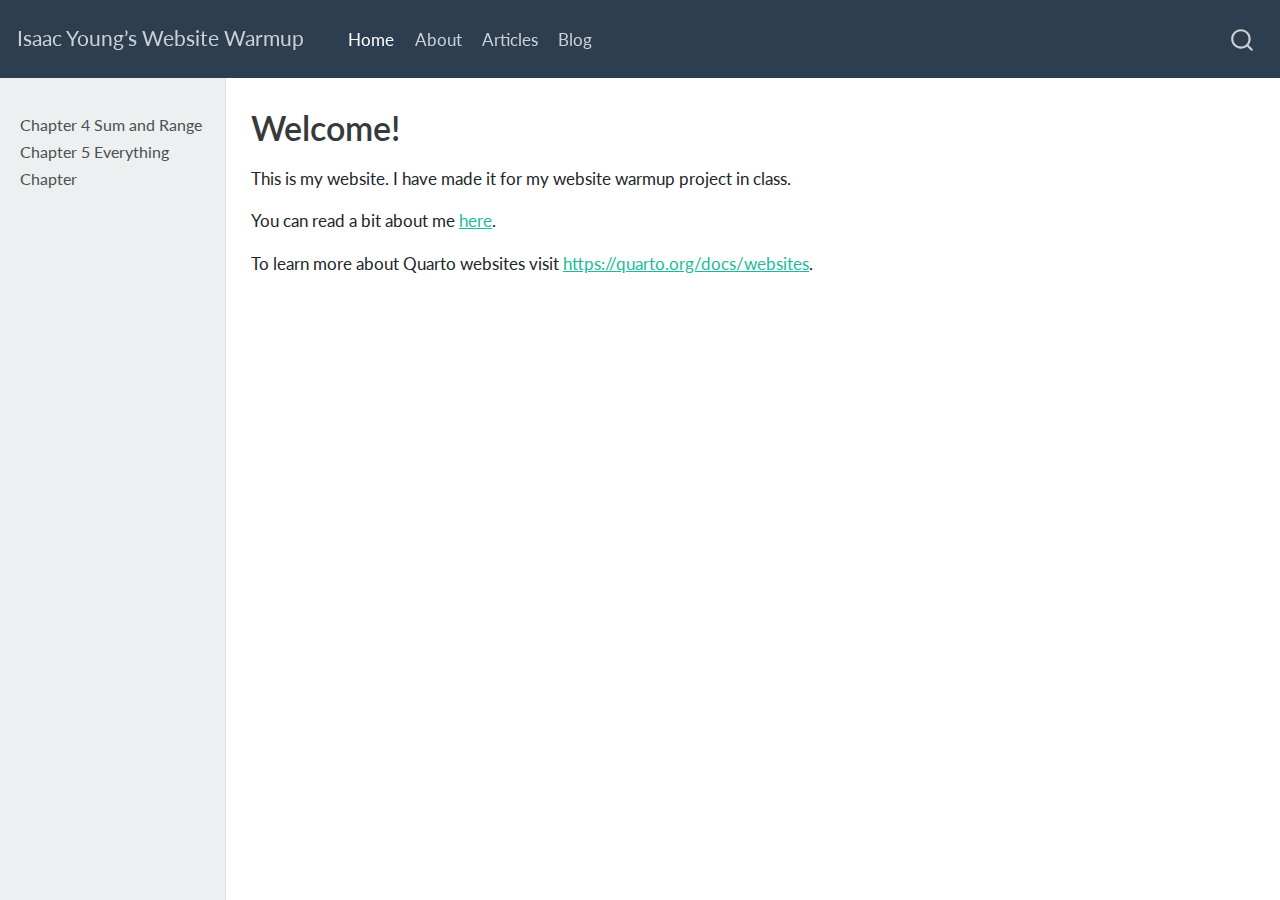
==== docs/index.html @ c79665a1 "initial commit" ====
<!DOCTYPE html>
<html xmlns="http://www.w3.org/1999/xhtml" lang="en" xml:lang="en"><head>

<meta charset="utf-8">
<meta name="generator" content="quarto-1.3.450">

<meta name="viewport" content="width=device-width, initial-scale=1.0, user-scalable=yes">


<title>Isaac Young’s Website Warmup - Welcome!</title>
<style>
code{white-space: pre-wrap;}
span.smallcaps{font-variant: small-caps;}
div.columns{display: flex; gap: min(4vw, 1.5em);}
div.column{flex: auto; overflow-x: auto;}
div.hanging-indent{margin-left: 1.5em; text-indent: -1.5em;}
ul.task-list{list-style: none;}
ul.task-list li input[type="checkbox"] {
  width: 0.8em;
  margin: 0 0.8em 0.2em -1em; /* quarto-specific, see https://github.com/quarto-dev/quarto-cli/issues/4556 */ 
  vertical-align: middle;
}
</style>


<script src="site_libs/quarto-nav/quarto-nav.js"></script>
<script src="site_libs/quarto-nav/headroom.min.js"></script>
<script src="site_libs/clipboard/clipboard.min.js"></script>
<script src="site_libs/quarto-search/autocomplete.umd.js"></script>
<script src="site_libs/quarto-search/fuse.min.js"></script>
<script src="site_libs/quarto-search/quarto-search.js"></script>
<meta name="quarto:offset" content="./">
<script src="site_libs/quarto-html/quarto.js"></script>
<script src="site_libs/quarto-html/popper.min.js"></script>
<script src="site_libs/quarto-html/tippy.umd.min.js"></script>
<script src="site_libs/quarto-html/anchor.min.js"></script>
<link href="site_libs/quarto-html/tippy.css" rel="stylesheet">
<link href="site_libs/quarto-html/quarto-syntax-highlighting.css" rel="stylesheet" id="quarto-text-highlighting-styles">
<script src="site_libs/bootstrap/bootstrap.min.js"></script>
<link href="site_libs/bootstrap/bootstrap-icons.css" rel="stylesheet">
<link href="site_libs/bootstrap/bootstrap.min.css" rel="stylesheet" id="quarto-bootstrap" data-mode="light">
<script id="quarto-search-options" type="application/json">{
  "location": "navbar",
  "copy-button": false,
  "collapse-after": 3,
  "panel-placement": "end",
  "type": "overlay",
  "limit": 20,
  "language": {
    "search-no-results-text": "No results",
    "search-matching-documents-text": "matching documents",
    "search-copy-link-title": "Copy link to search",
    "search-hide-matches-text": "Hide additional matches",
    "search-more-match-text": "more match in this document",
    "search-more-matches-text": "more matches in this document",
    "search-clear-button-title": "Clear",
    "search-detached-cancel-button-title": "Cancel",
    "search-submit-button-title": "Submit",
    "search-label": "Search"
  }
}</script>


<link rel="stylesheet" href="styles.css">
</head>

<body class="nav-sidebar docked nav-fixed">

<div id="quarto-search-results"></div>
  <header id="quarto-header" class="headroom fixed-top">
    <nav class="navbar navbar-expand-lg navbar-dark ">
      <div class="navbar-container container-fluid">
      <div class="navbar-brand-container">
    <a class="navbar-brand" href="./index.html">
    <span class="navbar-title">Isaac Young’s Website Warmup</span>
    </a>
  </div>
            <div id="quarto-search" class="" title="Search"></div>
          <button class="navbar-toggler" type="button" data-bs-toggle="collapse" data-bs-target="#navbarCollapse" aria-controls="navbarCollapse" aria-expanded="false" aria-label="Toggle navigation" onclick="if (window.quartoToggleHeadroom) { window.quartoToggleHeadroom(); }">
  <span class="navbar-toggler-icon"></span>
</button>
          <div class="collapse navbar-collapse" id="navbarCollapse">
            <ul class="navbar-nav navbar-nav-scroll me-auto">
  <li class="nav-item">
    <a class="nav-link active" href="./index.html" rel="" target="" aria-current="page">
 <span class="menu-text">Home</span></a>
  </li>  
  <li class="nav-item">
    <a class="nav-link" href="./about.html" rel="" target="">
 <span class="menu-text">About</span></a>
  </li>  
  <li class="nav-item">
    <a class="nav-link" href="./articles/index.html" rel="" target="">
 <span class="menu-text">Articles</span></a>
  </li>  
  <li class="nav-item">
    <a class="nav-link" href="./blogs/blog.qmd" rel="" target="">
 <span class="menu-text">Blog</span></a>
  </li>  
</ul>
            <div class="quarto-navbar-tools ms-auto">
</div>
          </div> <!-- /navcollapse -->
      </div> <!-- /container-fluid -->
    </nav>
  <nav class="quarto-secondary-nav">
    <div class="container-fluid d-flex">
      <button type="button" class="quarto-btn-toggle btn" data-bs-toggle="collapse" data-bs-target="#quarto-sidebar,#quarto-sidebar-glass" aria-controls="quarto-sidebar" aria-expanded="false" aria-label="Toggle sidebar navigation" onclick="if (window.quartoToggleHeadroom) { window.quartoToggleHeadroom(); }">
        <i class="bi bi-layout-text-sidebar-reverse"></i>
      </button>
      <nav class="quarto-page-breadcrumbs" aria-label="breadcrumb"><ol class="breadcrumb"><li class="breadcrumb-item">Welcome!</li></ol></nav>
      <a class="flex-grow-1" role="button" data-bs-toggle="collapse" data-bs-target="#quarto-sidebar,#quarto-sidebar-glass" aria-controls="quarto-sidebar" aria-expanded="false" aria-label="Toggle sidebar navigation" onclick="if (window.quartoToggleHeadroom) { window.quartoToggleHeadroom(); }">      
      </a>
    </div>
  </nav>
</header>
<!-- content -->
<div id="quarto-content" class="quarto-container page-columns page-rows-contents page-layout-article page-navbar">
<!-- sidebar -->
  <nav id="quarto-sidebar" class="sidebar collapse collapse-horizontal sidebar-navigation docked overflow-auto">
    <div class="sidebar-menu-container"> 
    <ul class="list-unstyled mt-1">
        <li class="sidebar-item">
  <div class="sidebar-item-container"> 
  <a href="./articles/article_01.html" class="sidebar-item-text sidebar-link">
 <span class="menu-text">Chapter 4 Sum and Range</span></a>
  </div>
</li>
        <li class="sidebar-item">
  <div class="sidebar-item-container"> 
  <a href="./articles/article_02.html" class="sidebar-item-text sidebar-link">
 <span class="menu-text">Chapter 5 Everything</span></a>
  </div>
</li>
        <li class="sidebar-item">
  <div class="sidebar-item-container"> 
  <a href="./articles/article_03.html" class="sidebar-item-text sidebar-link">
 <span class="menu-text">Chapter</span></a>
  </div>
</li>
    </ul>
    </div>
</nav>
<div id="quarto-sidebar-glass" data-bs-toggle="collapse" data-bs-target="#quarto-sidebar,#quarto-sidebar-glass"></div>
<!-- margin-sidebar -->
    <div id="quarto-margin-sidebar" class="sidebar margin-sidebar">
        
    </div>
<!-- main -->
<main class="content" id="quarto-document-content">

<header id="title-block-header" class="quarto-title-block default">
<div class="quarto-title">
<h1 class="title">Welcome!</h1>
</div>



<div class="quarto-title-meta">

    
  
    
  </div>
  

</header>

<p>This is my website. I have made it for my website warmup project in class.</p>
<p>You can read a bit about me <a href="about.html">here</a>.</p>
<p>To learn more about Quarto websites visit <a href="https://quarto.org/docs/websites" class="uri">https://quarto.org/docs/websites</a>.</p>



</main> <!-- /main -->
<script id="quarto-html-after-body" type="application/javascript">
window.document.addEventListener("DOMContentLoaded", function (event) {
  const toggleBodyColorMode = (bsSheetEl) => {
    const mode = bsSheetEl.getAttribute("data-mode");
    const bodyEl = window.document.querySelector("body");
    if (mode === "dark") {
      bodyEl.classList.add("quarto-dark");
      bodyEl.classList.remove("quarto-light");
    } else {
      bodyEl.classList.add("quarto-light");
      bodyEl.classList.remove("quarto-dark");
    }
  }
  const toggleBodyColorPrimary = () => {
    const bsSheetEl = window.document.querySelector("link#quarto-bootstrap");
    if (bsSheetEl) {
      toggleBodyColorMode(bsSheetEl);
    }
  }
  toggleBodyColorPrimary();  
  const icon = "";
  const anchorJS = new window.AnchorJS();
  anchorJS.options = {
    placement: 'right',
    icon: icon
  };
  anchorJS.add('.anchored');
  const isCodeAnnotation = (el) => {
    for (const clz of el.classList) {
      if (clz.startsWith('code-annotation-')) {                     
        return true;
      }
    }
    return false;
  }
  const clipboard = new window.ClipboardJS('.code-copy-button', {
    text: function(trigger) {
      const codeEl = trigger.previousElementSibling.cloneNode(true);
      for (const childEl of codeEl.children) {
        if (isCodeAnnotation(childEl)) {
          childEl.remove();
        }
      }
      return codeEl.innerText;
    }
  });
  clipboard.on('success', function(e) {
    // button target
    const button = e.trigger;
    // don't keep focus
    button.blur();
    // flash "checked"
    button.classList.add('code-copy-button-checked');
    var currentTitle = button.getAttribute("title");
    button.setAttribute("title", "Copied!");
    let tooltip;
    if (window.bootstrap) {
      button.setAttribute("data-bs-toggle", "tooltip");
      button.setAttribute("data-bs-placement", "left");
      button.setAttribute("data-bs-title", "Copied!");
      tooltip = new bootstrap.Tooltip(button, 
        { trigger: "manual", 
          customClass: "code-copy-button-tooltip",
          offset: [0, -8]});
      tooltip.show();    
    }
    setTimeout(function() {
      if (tooltip) {
        tooltip.hide();
        button.removeAttribute("data-bs-title");
        button.removeAttribute("data-bs-toggle");
        button.removeAttribute("data-bs-placement");
      }
      button.setAttribute("title", currentTitle);
      button.classList.remove('code-copy-button-checked');
    }, 1000);
    // clear code selection
    e.clearSelection();
  });
  function tippyHover(el, contentFn) {
    const config = {
      allowHTML: true,
      content: contentFn,
      maxWidth: 500,
      delay: 100,
      arrow: false,
      appendTo: function(el) {
          return el.parentElement;
      },
      interactive: true,
      interactiveBorder: 10,
      theme: 'quarto',
      placement: 'bottom-start'
    };
    window.tippy(el, config); 
  }
  const noterefs = window.document.querySelectorAll('a[role="doc-noteref"]');
  for (var i=0; i<noterefs.length; i++) {
    const ref = noterefs[i];
    tippyHover(ref, function() {
      // use id or data attribute instead here
      let href = ref.getAttribute('data-footnote-href') || ref.getAttribute('href');
      try { href = new URL(href).hash; } catch {}
      const id = href.replace(/^#\/?/, "");
      const note = window.document.getElementById(id);
      return note.innerHTML;
    });
  }
      let selectedAnnoteEl;
      const selectorForAnnotation = ( cell, annotation) => {
        let cellAttr = 'data-code-cell="' + cell + '"';
        let lineAttr = 'data-code-annotation="' +  annotation + '"';
        const selector = 'span[' + cellAttr + '][' + lineAttr + ']';
        return selector;
      }
      const selectCodeLines = (annoteEl) => {
        const doc = window.document;
        const targetCell = annoteEl.getAttribute("data-target-cell");
        const targetAnnotation = annoteEl.getAttribute("data-target-annotation");
        const annoteSpan = window.document.querySelector(selectorForAnnotation(targetCell, targetAnnotation));
        const lines = annoteSpan.getAttribute("data-code-lines").split(",");
        const lineIds = lines.map((line) => {
          return targetCell + "-" + line;
        })
        let top = null;
        let height = null;
        let parent = null;
        if (lineIds.length > 0) {
            //compute the position of the single el (top and bottom and make a div)
            const el = window.document.getElementById(lineIds[0]);
            top = el.offsetTop;
            height = el.offsetHeight;
            parent = el.parentElement.parentElement;
          if (lineIds.length > 1) {
            const lastEl = window.document.getElementById(lineIds[lineIds.length - 1]);
            const bottom = lastEl.offsetTop + lastEl.offsetHeight;
            height = bottom - top;
          }
          if (top !== null && height !== null && parent !== null) {
            // cook up a div (if necessary) and position it 
            let div = window.document.getElementById("code-annotation-line-highlight");
            if (div === null) {
              div = window.document.createElement("div");
              div.setAttribute("id", "code-annotation-line-highlight");
              div.style.position = 'absolute';
              parent.appendChild(div);
            }
            div.style.top = top - 2 + "px";
            div.style.height = height + 4 + "px";
            let gutterDiv = window.document.getElementById("code-annotation-line-highlight-gutter");
            if (gutterDiv === null) {
              gutterDiv = window.document.createElement("div");
              gutterDiv.setAttribute("id", "code-annotation-line-highlight-gutter");
              gutterDiv.style.position = 'absolute';
              const codeCell = window.document.getElementById(targetCell);
              const gutter = codeCell.querySelector('.code-annotation-gutter');
              gutter.appendChild(gutterDiv);
            }
            gutterDiv.style.top = top - 2 + "px";
            gutterDiv.style.height = height + 4 + "px";
          }
          selectedAnnoteEl = annoteEl;
        }
      };
      const unselectCodeLines = () => {
        const elementsIds = ["code-annotation-line-highlight", "code-annotation-line-highlight-gutter"];
        elementsIds.forEach((elId) => {
          const div = window.document.getElementById(elId);
          if (div) {
            div.remove();
          }
        });
        selectedAnnoteEl = undefined;
      };
      // Attach click handler to the DT
      const annoteDls = window.document.querySelectorAll('dt[data-target-cell]');
      for (const annoteDlNode of annoteDls) {
        annoteDlNode.addEventListener('click', (event) => {
          const clickedEl = event.target;
          if (clickedEl !== selectedAnnoteEl) {
            unselectCodeLines();
            const activeEl = window.document.querySelector('dt[data-target-cell].code-annotation-active');
            if (activeEl) {
              activeEl.classList.remove('code-annotation-active');
            }
            selectCodeLines(clickedEl);
            clickedEl.classList.add('code-annotation-active');
          } else {
            // Unselect the line
            unselectCodeLines();
            clickedEl.classList.remove('code-annotation-active');
          }
        });
      }
  const findCites = (el) => {
    const parentEl = el.parentElement;
    if (parentEl) {
      const cites = parentEl.dataset.cites;
      if (cites) {
        return {
          el,
          cites: cites.split(' ')
        };
      } else {
        return findCites(el.parentElement)
      }
    } else {
      return undefined;
    }
  };
  var bibliorefs = window.document.querySelectorAll('a[role="doc-biblioref"]');
  for (var i=0; i<bibliorefs.length; i++) {
    const ref = bibliorefs[i];
    const citeInfo = findCites(ref);
    if (citeInfo) {
      tippyHover(citeInfo.el, function() {
        var popup = window.document.createElement('div');
        citeInfo.cites.forEach(function(cite) {
          var citeDiv = window.document.createElement('div');
          citeDiv.classList.add('hanging-indent');
          citeDiv.classList.add('csl-entry');
          var biblioDiv = window.document.getElementById('ref-' + cite);
          if (biblioDiv) {
            citeDiv.innerHTML = biblioDiv.innerHTML;
          }
          popup.appendChild(citeDiv);
        });
        return popup.innerHTML;
      });
    }
  }
});
</script>
</div> <!-- /content -->



</body></html>
---- docs/site_libs/quarto-html/tippy.css ----
.tippy-box[data-animation=fade][data-state=hidden]{opacity:0}[data-tippy-root]{max-width:calc(100vw - 10px)}.tippy-box{position:relative;background-color:#333;color:#fff;border-radius:4px;font-size:14px;line-height:1.4;white-space:normal;outline:0;transition-property:transform,visibility,opacity}.tippy-box[data-placement^=top]>.tippy-arrow{bottom:0}.tippy-box[data-placement^=top]>.tippy-arrow:before{bottom:-7px;left:0;border-width:8px 8px 0;border-top-color:initial;transform-origin:center top}.tippy-box[data-placement^=bottom]>.tippy-arrow{top:0}.tippy-box[data-placement^=bottom]>.tippy-arrow:before{top:-7px;left:0;border-width:0 8px 8px;border-bottom-color:initial;transform-origin:center bottom}.tippy-box[data-placement^=left]>.tippy-arrow{right:0}.tippy-box[data-placement^=left]>.tippy-arrow:before{border-width:8px 0 8px 8px;border-left-color:initial;right:-7px;transform-origin:center left}.tippy-box[data-placement^=right]>.tippy-arrow{left:0}.tippy-box[data-placement^=right]>.tippy-arrow:before{left:-7px;border-width:8px 8px 8px 0;border-right-color:initial;transform-origin:center right}.tippy-box[data-inertia][data-state=visible]{transition-timing-function:cubic-bezier(.54,1.5,.38,1.11)}.tippy-arrow{width:16px;height:16px;color:#333}.tippy-arrow:before{content:"";position:absolute;border-color:transparent;border-style:solid}.tippy-content{position:relative;padding:5px 9px;z-index:1}
---- docs/site_libs/quarto-html/quarto-syntax-highlighting.css ----
/* quarto syntax highlight colors */
:root {
  --quarto-hl-ot-color: #003B4F;
  --quarto-hl-at-color: #657422;
  --quarto-hl-ss-color: #20794D;
  --quarto-hl-an-color: #5E5E5E;
  --quarto-hl-fu-color: #4758AB;
  --quarto-hl-st-color: #20794D;
  --quarto-hl-cf-color: #003B4F;
  --quarto-hl-op-color: #5E5E5E;
  --quarto-hl-er-color: #AD0000;
  --quarto-hl-bn-color: #AD0000;
  --quarto-hl-al-color: #AD0000;
  --quarto-hl-va-color: #111111;
  --quarto-hl-bu-color: inherit;
  --quarto-hl-ex-color: inherit;
  --quarto-hl-pp-color: #AD0000;
  --quarto-hl-in-color: #5E5E5E;
  --quarto-hl-vs-color: #20794D;
  --quarto-hl-wa-color: #5E5E5E;
  --quarto-hl-do-color: #5E5E5E;
  --quarto-hl-im-color: #00769E;
  --quarto-hl-ch-color: #20794D;
  --quarto-hl-dt-color: #AD0000;
  --quarto-hl-fl-color: #AD0000;
  --quarto-hl-co-color: #5E5E5E;
  --quarto-hl-cv-color: #5E5E5E;
  --quarto-hl-cn-color: #8f5902;
  --quarto-hl-sc-color: #5E5E5E;
  --quarto-hl-dv-color: #AD0000;
  --quarto-hl-kw-color: #003B4F;
}

/* other quarto variables */
:root {
  --quarto-font-monospace: SFMono-Regular, Menlo, Monaco, Consolas, "Liberation Mono", "Courier New", monospace;
}

pre > code.sourceCode > span {
  color: #003B4F;
}

code span {
  color: #003B4F;
}

code.sourceCode > span {
  color: #003B4F;
}

div.sourceCode,
div.sourceCode pre.sourceCode {
  color: #003B4F;
}

code span.ot {
  color: #003B4F;
  font-style: inherit;
}

code span.at {
  color: #657422;
  font-style: inherit;
}

code span.ss {
  color: #20794D;
  font-style: inherit;
}

code span.an {
  color: #5E5E5E;
  font-style: inherit;
}

code span.fu {
  color: #4758AB;
  font-style: inherit;
}

code span.st {
  color: #20794D;
  font-style: inherit;
}

code span.cf {
  color: #003B4F;
  font-style: inherit;
}

code span.op {
  color: #5E5E5E;
  font-style: inherit;
}

code span.er {
  color: #AD0000;
  font-style: inherit;
}

code span.bn {
  color: #AD0000;
  font-style: inherit;
}

code span.al {
  color: #AD0000;
  font-style: inherit;
}

code span.va {
  color: #111111;
  font-style: inherit;
}

code span.bu {
  font-style: inherit;
}

code span.ex {
  font-style: inherit;
}

code span.pp {
  color: #AD0000;
  font-style: inherit;
}

code span.in {
  color: #5E5E5E;
  font-style: inherit;
}

code span.vs {
  color: #20794D;
  font-style: inherit;
}

code span.wa {
  color: #5E5E5E;
  font-style: italic;
}

code span.do {
  color: #5E5E5E;
  font-style: italic;
}

code span.im {
  color: #00769E;
  font-style: inherit;
}

code span.ch {
  color: #20794D;
  font-style: inherit;
}

code span.dt {
  color: #AD0000;
  font-style: inherit;
}

code span.fl {
  color: #AD0000;
  font-style: inherit;
}

code span.co {
  color: #5E5E5E;
  font-style: inherit;
}

code span.cv {
  color: #5E5E5E;
  font-style: italic;
}

code span.cn {
  color: #8f5902;
  font-style: inherit;
}

code span.sc {
  color: #5E5E5E;
  font-style: inherit;
}

code span.dv {
  color: #AD0000;
  font-style: inherit;
}

code span.kw {
  color: #003B4F;
  font-style: inherit;
}

.prevent-inlining {
  content: "</";
}

/*# sourceMappingURL=debc5d5d77c3f9108843748ff7464032.css.map */
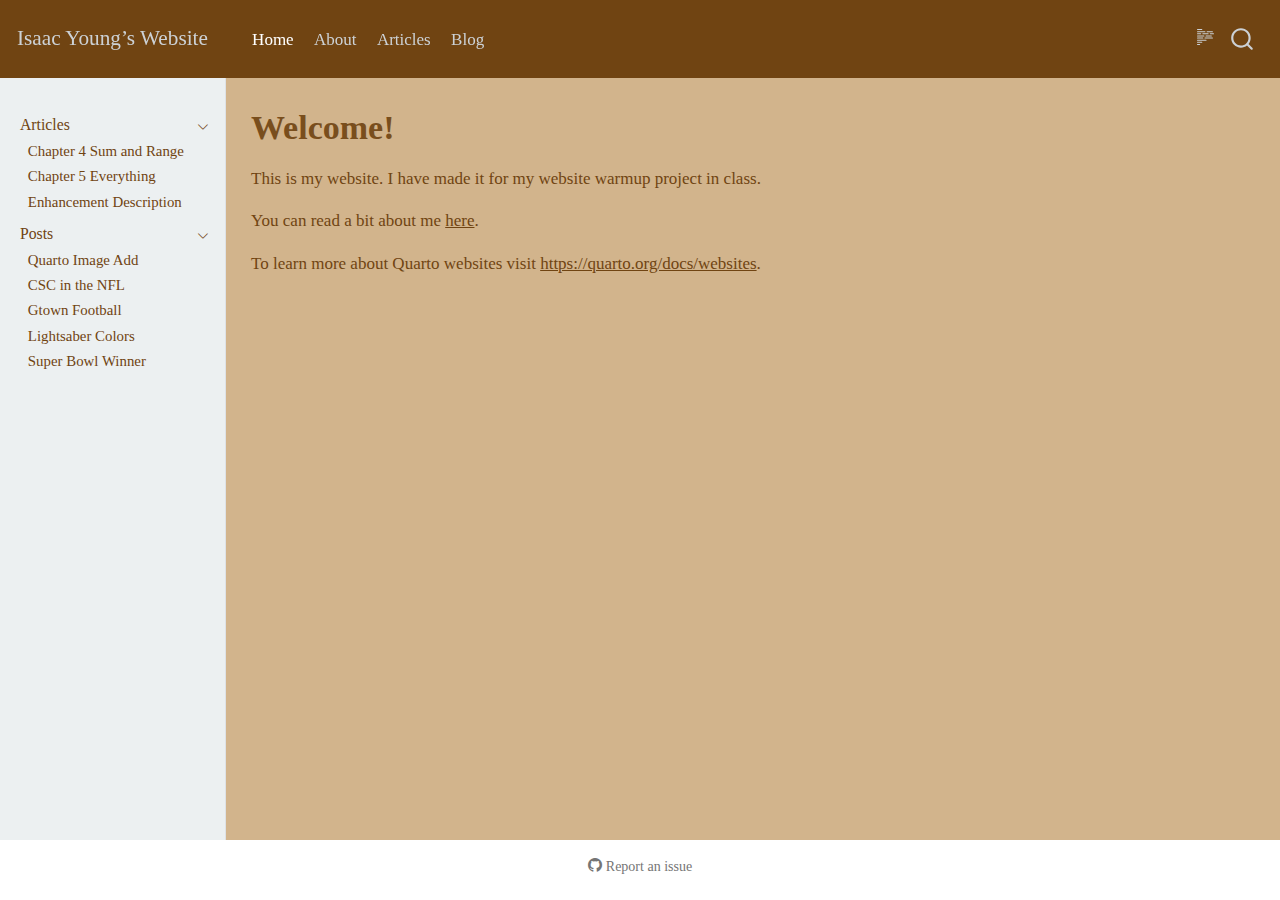
==== commit 5b830462: "changes" ====
--- a/docs/index.html
+++ b/docs/index.html
@@ -7,7 +7,7 @@
 <meta name="viewport" content="width=device-width, initial-scale=1.0, user-scalable=yes">
 
 
-<title>Isaac Young’s Website Warmup - Welcome!</title>
+<title>Isaac Young’s Website - Welcome!</title>
 <style>
 code{white-space: pre-wrap;}
 span.smallcaps{font-variant: small-caps;}
@@ -72,7 +72,7 @@
       <div class="navbar-container container-fluid">
       <div class="navbar-brand-container">
     <a class="navbar-brand" href="./index.html">
-    <span class="navbar-title">Isaac Young’s Website Warmup</span>
+    <span class="navbar-title">Isaac Young’s Website</span>
     </a>
   </div>
             <div id="quarto-search" class="" title="Search"></div>
@@ -94,11 +94,16 @@
  <span class="menu-text">Articles</span></a>
   </li>  
   <li class="nav-item">
-    <a class="nav-link" href="./blogs/blog.qmd" rel="" target="">
+    <a class="nav-link" href="./posts/index.html" rel="" target="">
  <span class="menu-text">Blog</span></a>
   </li>  
 </ul>
             <div class="quarto-navbar-tools ms-auto">
+  <a href="" class="quarto-reader-toggle quarto-navigation-tool px-1" onclick="window.quartoToggleReader(); return false;" title="Toggle reader mode">
+  <div class="quarto-reader-toggle-btn">
+  <i class="bi"></i>
+  </div>
+</a>
 </div>
           </div> <!-- /navcollapse -->
       </div> <!-- /container-fluid -->
@@ -120,24 +125,76 @@
   <nav id="quarto-sidebar" class="sidebar collapse collapse-horizontal sidebar-navigation docked overflow-auto">
     <div class="sidebar-menu-container"> 
     <ul class="list-unstyled mt-1">
-        <li class="sidebar-item">
+        <li class="sidebar-item sidebar-item-section">
+      <div class="sidebar-item-container"> 
+            <a href="./articles/index.html" class="sidebar-item-text sidebar-link">
+ <span class="menu-text">Articles</span></a>
+          <a class="sidebar-item-toggle text-start" data-bs-toggle="collapse" data-bs-target="#quarto-sidebar-section-1" aria-expanded="true" aria-label="Toggle section">
+            <i class="bi bi-chevron-right ms-2"></i>
+          </a> 
+      </div>
+      <ul id="quarto-sidebar-section-1" class="collapse list-unstyled sidebar-section depth1 show">  
+          <li class="sidebar-item">
   <div class="sidebar-item-container"> 
   <a href="./articles/article_01.html" class="sidebar-item-text sidebar-link">
  <span class="menu-text">Chapter 4 Sum and Range</span></a>
   </div>
 </li>
-        <li class="sidebar-item">
+          <li class="sidebar-item">
   <div class="sidebar-item-container"> 
   <a href="./articles/article_02.html" class="sidebar-item-text sidebar-link">
  <span class="menu-text">Chapter 5 Everything</span></a>
   </div>
 </li>
-        <li class="sidebar-item">
+          <li class="sidebar-item">
   <div class="sidebar-item-container"> 
   <a href="./articles/article_03.html" class="sidebar-item-text sidebar-link">
- <span class="menu-text">Chapter</span></a>
-  </div>
-</li>
+ <span class="menu-text">Enhancement Description</span></a>
+  </div>
+</li>
+      </ul>
+  </li>
+        <li class="sidebar-item sidebar-item-section">
+      <div class="sidebar-item-container"> 
+            <a href="./posts/index.html" class="sidebar-item-text sidebar-link">
+ <span class="menu-text">Posts</span></a>
+          <a class="sidebar-item-toggle text-start" data-bs-toggle="collapse" data-bs-target="#quarto-sidebar-section-2" aria-expanded="true" aria-label="Toggle section">
+            <i class="bi bi-chevron-right ms-2"></i>
+          </a> 
+      </div>
+      <ul id="quarto-sidebar-section-2" class="collapse list-unstyled sidebar-section depth1 show">  
+          <li class="sidebar-item">
+  <div class="sidebar-item-container"> 
+  <a href="./posts/Blog 1/index.html" class="sidebar-item-text sidebar-link">
+ <span class="menu-text">Quarto Image Add</span></a>
+  </div>
+</li>
+          <li class="sidebar-item">
+  <div class="sidebar-item-container"> 
+  <a href="./posts/Blog 2/index.html" class="sidebar-item-text sidebar-link">
+ <span class="menu-text">CSC in the NFL</span></a>
+  </div>
+</li>
+          <li class="sidebar-item">
+  <div class="sidebar-item-container"> 
+  <a href="./posts/Blog 3/index.html" class="sidebar-item-text sidebar-link">
+ <span class="menu-text">Gtown Football</span></a>
+  </div>
+</li>
+          <li class="sidebar-item">
+  <div class="sidebar-item-container"> 
+  <a href="./posts/Blog 4/index.html" class="sidebar-item-text sidebar-link">
+ <span class="menu-text">Lightsaber Colors</span></a>
+  </div>
+</li>
+          <li class="sidebar-item">
+  <div class="sidebar-item-container"> 
+  <a href="./posts/Blog 5/index.html" class="sidebar-item-text sidebar-link">
+ <span class="menu-text">Super Bowl Winner</span></a>
+  </div>
+</li>
+      </ul>
+  </li>
     </ul>
     </div>
 </nav>
@@ -410,4 +467,4 @@
 
 
 
-</body></html>+<footer class="footer"><div class="nav-footer"><div class="nav-footer-center"><div class="toc-actions"><div><i class="bi bi-github"></i></div><div class="action-links"><p><a href="https://github.com/isaacy02/personal-isaac-young/issues/new" class="toc-action">Report an issue</a></p></div></div></div></div></footer></body></html>--- a/docs/styles.css
+++ b/docs/styles.css
@@ -1 +1,35 @@
 /* css styles */
+
+
+.navbar {
+    background-color: rgb(112, 68, 18); 
+  }
+
+.navbar a:hover {
+    text-decoration: underline;
+    color: tan;
+  }
+a {
+    color: rgb(112, 68, 18);
+    font-family: 'Times New Roman', Times, serif;
+  }
+  a:hover {
+    text-decoration: underline;
+    font-size: 150%;
+  }
+  
+
+.sidebar a:hover {
+    text-decoration: underline;
+    color: tan;
+  }
+
+.sidebar a{
+    color: rgb(112, 68, 18)
+}
+
+body {
+    background-color: tan;
+    color: rgb(112, 68, 18);
+    font-family: 'Times New Roman', Times, serif;
+  }
